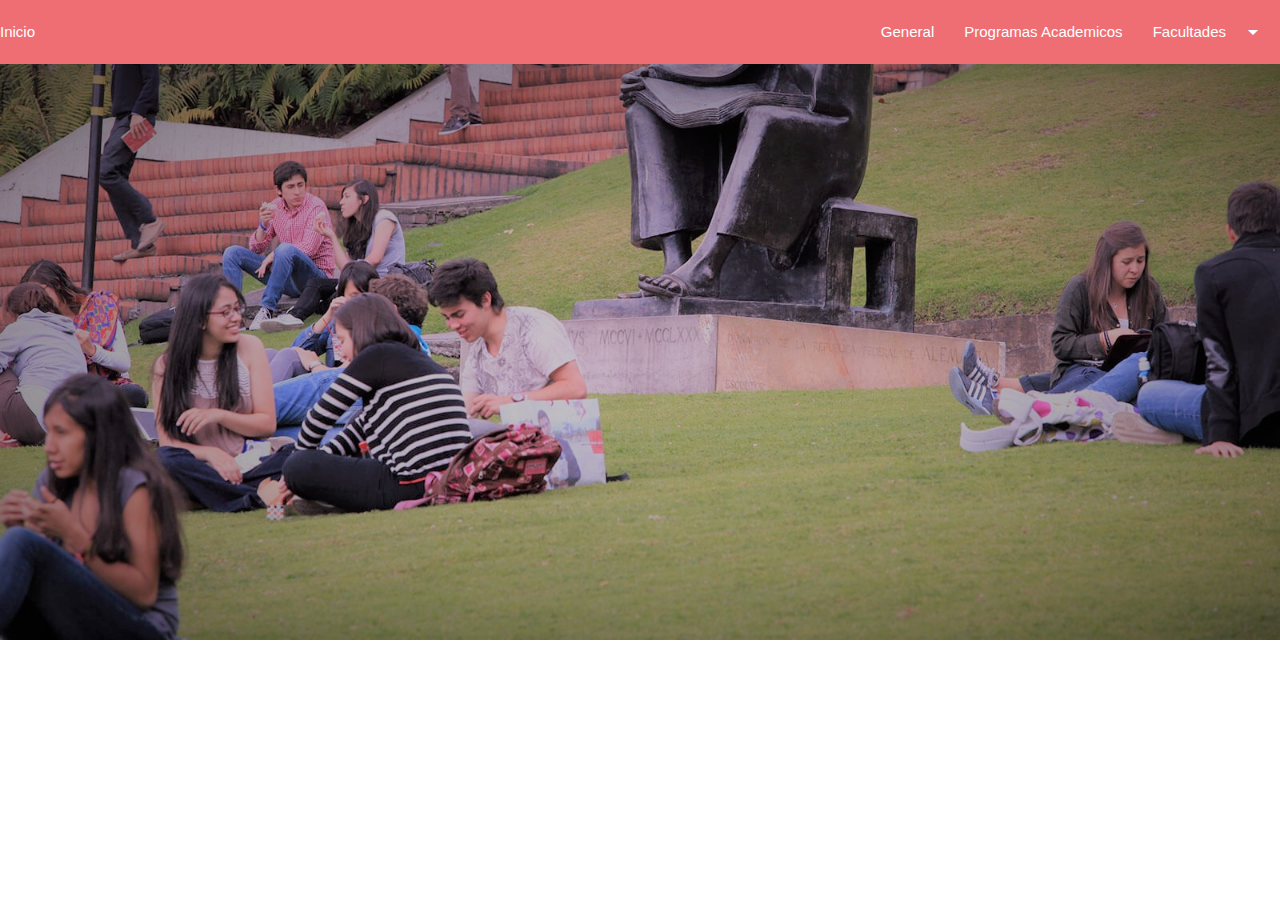
==== index.html @ ba059754 "Mi primer proyecto en Materialize" ====
<!DOCTYPE html>
<html>
<head>
    <meta charset='utf-8'>
    <meta http-equiv='X-UA-Compatible' content='IE=edge'>
    <title>Pagina con Materialize</title>
    <meta name='viewport' content='width=device-width, initial-scale=1'>
    
    <link href="https://fonts.googleapis.com/icon?family=Material+Icons" rel="stylesheet">
    <link rel='stylesheet' type='text/css' media='screen' href='css/jquery-ui.min.css'>
    <link rel='stylesheet' type='text/css' media='screen' href='css/materialize.min.css'>
    
    <script src="js/jquery.js"></script>
    <script src='js/materialize.min.js'></script>
    <script src="js/misfunciones.js"></script>
</head>

<body>

    <!-- Bara de Navegacion -->
    <ul id="dropdown1" class="dropdown-content">
        <li><a href="#!">Ingenieria</a></li>
        <li><a href="#!">Artes</a></li>
        <li><a href="#!">Administracion</a></li>
    </ul>
    <nav>
        <div class="nav-wrapper">
        <a href="index.html">Inicio</a>
        <ul class="right hide-on-med-and-down">
            <li><a href="general.html">General</a></li>
            <li><a href="programas.html">Programas Academicos</a></li>
            <!-- Dropdown Trigger -->
            <li><a class="dropdown-trigger" href="#!" data-target="dropdown1">Facultades<i class="material-icons right">arrow_drop_down</i></a></li>
        </ul>
        </div>
    </nav>

    <div class="carousel carousel-slider">
        <a class="carousel-item"><img src="img/6.jpg"></a>
        <a class="carousel-item"><img src="img/2.jpg"></a>
        <a class="carousel-item"><img src="img/3.jpg"></a>
        <a class="carousel-item"><img src="img/7.jpg"></a>
    </div>


    
</body>
 
</html>
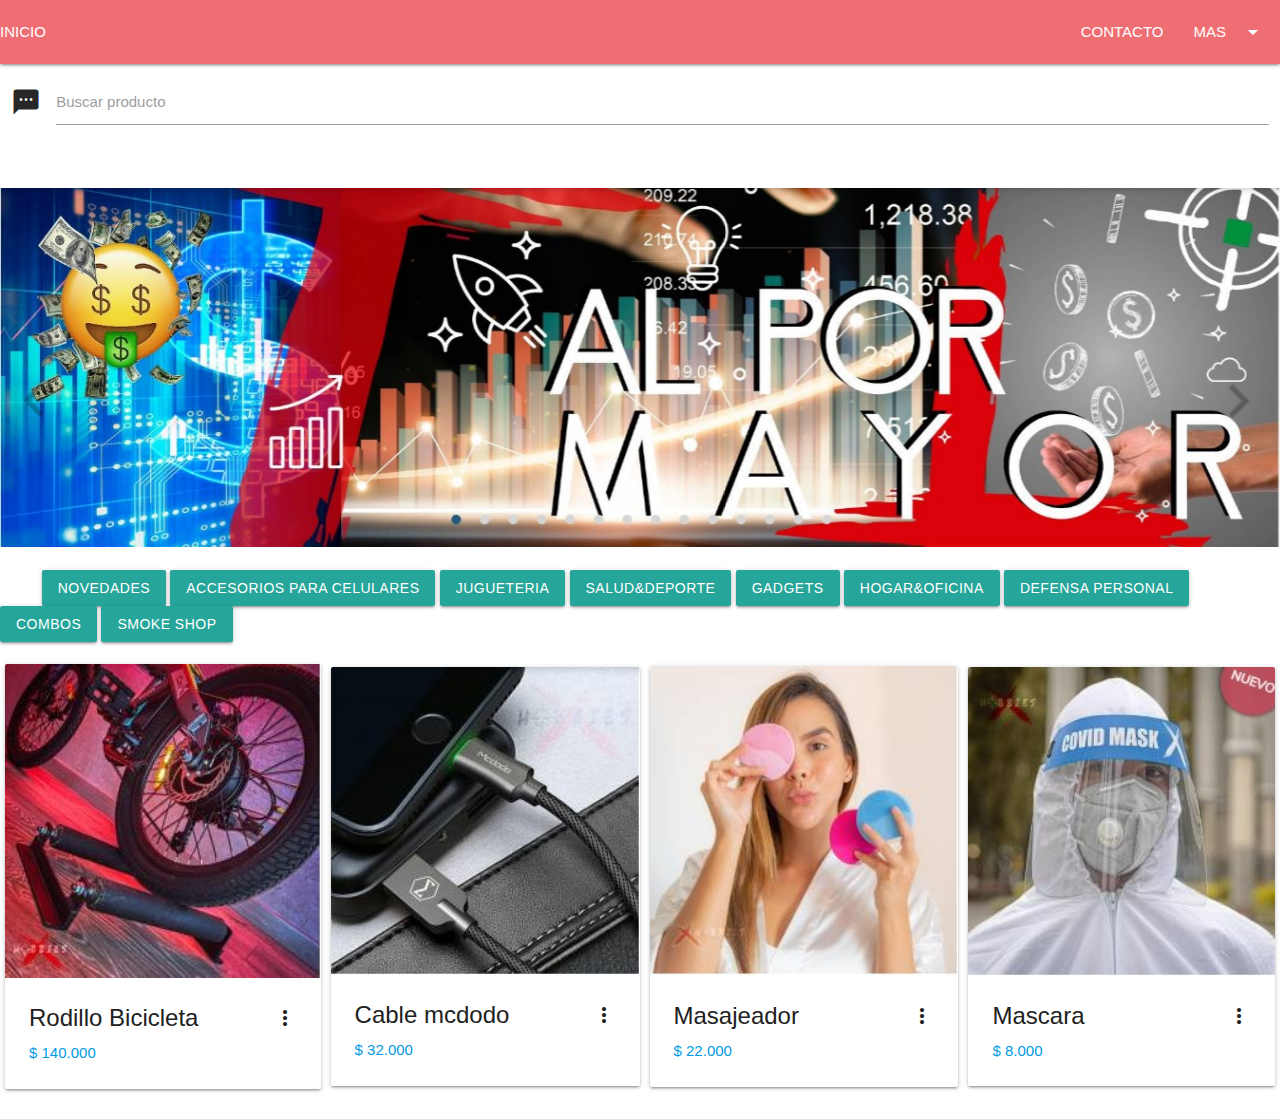
==== commit 3d426d3e: "Taller 13 de Mayo (Materialize)" ====
--- a/index.html
+++ b/index.html
@@ -25,15 +25,27 @@
     </ul>
     <nav>
         <div class="nav-wrapper">
-        <a href="index.html">Inicio</a>
+            
+        <a href="index.html">INICIO</a>
         <ul class="right hide-on-med-and-down">
-            <li><a href="general.html">General</a></li>
-            <li><a href="programas.html">Programas Academicos</a></li>
+            <li><a href="contacto.html">CONTACTO</a></li>
             <!-- Dropdown Trigger -->
-            <li><a class="dropdown-trigger" href="#!" data-target="dropdown1">Facultades<i class="material-icons right">arrow_drop_down</i></a></li>
+            <li><a class="dropdown-trigger" href="#!" data-target="dropdown1">MAS<i class="material-icons right">arrow_drop_down</i></a></li>
         </ul>
         </div>
     </nav>
+
+    <div class="row">
+        <div class="col s12">
+          <div class="row">
+            <div class="input-field col s12">
+              <i class="material-icons prefix">textsms</i>
+              <input type="text" id="autocomplete-input" class="autocomplete">
+              <label for="autocomplete-input">Buscar producto</label>
+            </div>
+          </div>
+        </div>
+    </div>
 
     <div class="carousel carousel-slider">
         <a class="carousel-item"><img src="img/6.jpg"></a>
@@ -42,6 +54,91 @@
         <a class="carousel-item"><img src="img/7.jpg"></a>
     </div>
 
+    <br>
+
+    <div>
+        &nbsp;&nbsp;&nbsp;&nbsp;&nbsp;&nbsp;&nbsp;&nbsp;&nbsp;
+        <a class="btn tooltipped" data-position="bottom" data-tooltip="Ver mas">NOVEDADES</a>
+        <a class="btn tooltipped" data-position="bottom" data-tooltip="Ver mas">ACCESORIOS PARA CELULARES</a>
+        <a class="btn tooltipped" data-position="bottom" data-tooltip="Ver mas">JUGUETERIA</a>
+        <a class="btn tooltipped" data-position="bottom" data-tooltip="Ver mas">SALUD&DEPORTE</a>
+        <a class="btn tooltipped" data-position="bottom" data-tooltip="Ver mas">GADGETS</a>
+        <a class="btn tooltipped" data-position="bottom" data-tooltip="Ver mas">HOGAR&OFICINA</a>
+        <a class="btn tooltipped" data-position="bottom" data-tooltip="Ver mas">DEFENSA PERSONAL</a>
+        <a class="btn tooltipped" data-position="bottom" data-tooltip="Ver mas">COMBOS</a>
+        <a class="btn tooltipped" data-position="bottom" data-tooltip="Ver mas">SMOKE SHOP</a>
+    </div>
+    <table>
+        <td>
+            <div class="card">
+                <div class="card-image waves-effect waves-block waves-light">
+                <img class="activator" src="img/producto1.jpg">
+                </div>
+                <div class="card-content">
+                <span class="card-title activator grey-text text-darken-4">Rodillo Bicicleta<i class="material-icons right">more_vert</i></span>
+                <p><a href="#">$ 140.000</a></p>
+                </div>
+                <div class="card-reveal">
+                <span class="card-title grey-text text-darken-4">Informacion<i class="material-icons right">close</i></span>
+                <p>Montar en bici nos dota de un mejor físico y sirve para liberar muchas tensiones y nuestra mente de las preocupaciones del día a día.</p>
+                <p>Con este rodillo podrá ejercitarse y entrenar desde la comodidad de su hogar.</p>
+                </div>
+            </div>
+        </td>
+
+        <td>
+            <div class="card">
+                <div class="card-image waves-effect waves-block waves-light">
+                <img class="activator" src="img/producto2.jpg">
+                </div>
+                <div class="card-content">
+                <span class="card-title activator grey-text text-darken-4">Cable mcdodo<i class="material-icons right">more_vert</i></span>
+                <p><a href="#">$ 32.000</a></p>
+                </div>
+                <div class="card-reveal">
+                <span class="card-title grey-text text-darken-4">Informacion<i class="material-icons right">close</i></span>
+                <p>El cable que estabas esperando! Su tecnología de carga inteligente (Smart IC) regula los niveles de energía que pasan a tu celular, teniendo de esta manera un control total en este aspecto, evitando sobre cargas y daños en la batería de tu teléfono.</p>
+                </div>
+            </div>
+        </td>
+
+        <td>
+            <div class="card">
+                <div class="card-image waves-effect waves-block waves-light">
+                <img class="activator" src="img/producto3.jpg">
+                </div>
+                <div class="card-content">
+                <span class="card-title activator grey-text text-darken-4">Masajeador<i class="material-icons right">more_vert</i></span>
+                <p><a href="#">$ 22.000</a></p>
+                </div>
+                <div class="card-reveal">
+                <span class="card-title grey-text text-darken-4">Informacion<i class="material-icons right">close</i></span>
+                <p>Este masajeador supone una revolución en la limpieza facial, combinando la innovadora tecnología T-Sonic con el diseño innovador de filamentos de silicona para lograr una limpieza más suave y profunda.</p>
+                </div>
+            </div>
+        </td>
+
+        <td>
+            <div class="card">
+                <div class="card-image waves-effect waves-block waves-light">
+                <img class="activator" src="img/producto4.jpg">
+                </div>
+                <div class="card-content">
+                <span class="card-title activator grey-text text-darken-4">Mascara<i class="material-icons right">more_vert</i></span>
+                <p><a href="#">$ 8.000</a></p>
+                </div>
+                <div class="card-reveal">
+                <span class="card-title grey-text text-darken-4">Informacion<i class="material-icons right">close</i></span>
+                <p>FABRICADA EN ACETATO CALIBRE 15</p>
+                <p>Gracias a su diseño y peso liviana de 140 g, no lastima ni maltrata la piel por el uso continuo y por ser tan liviana es cómoda y adecuada para quienes deben usa la careta durante varias horas al día.</p>
+                </div>
+            </div>
+        </td>
+    </table>
+    
+          
+    
+
 
     
 </body>
